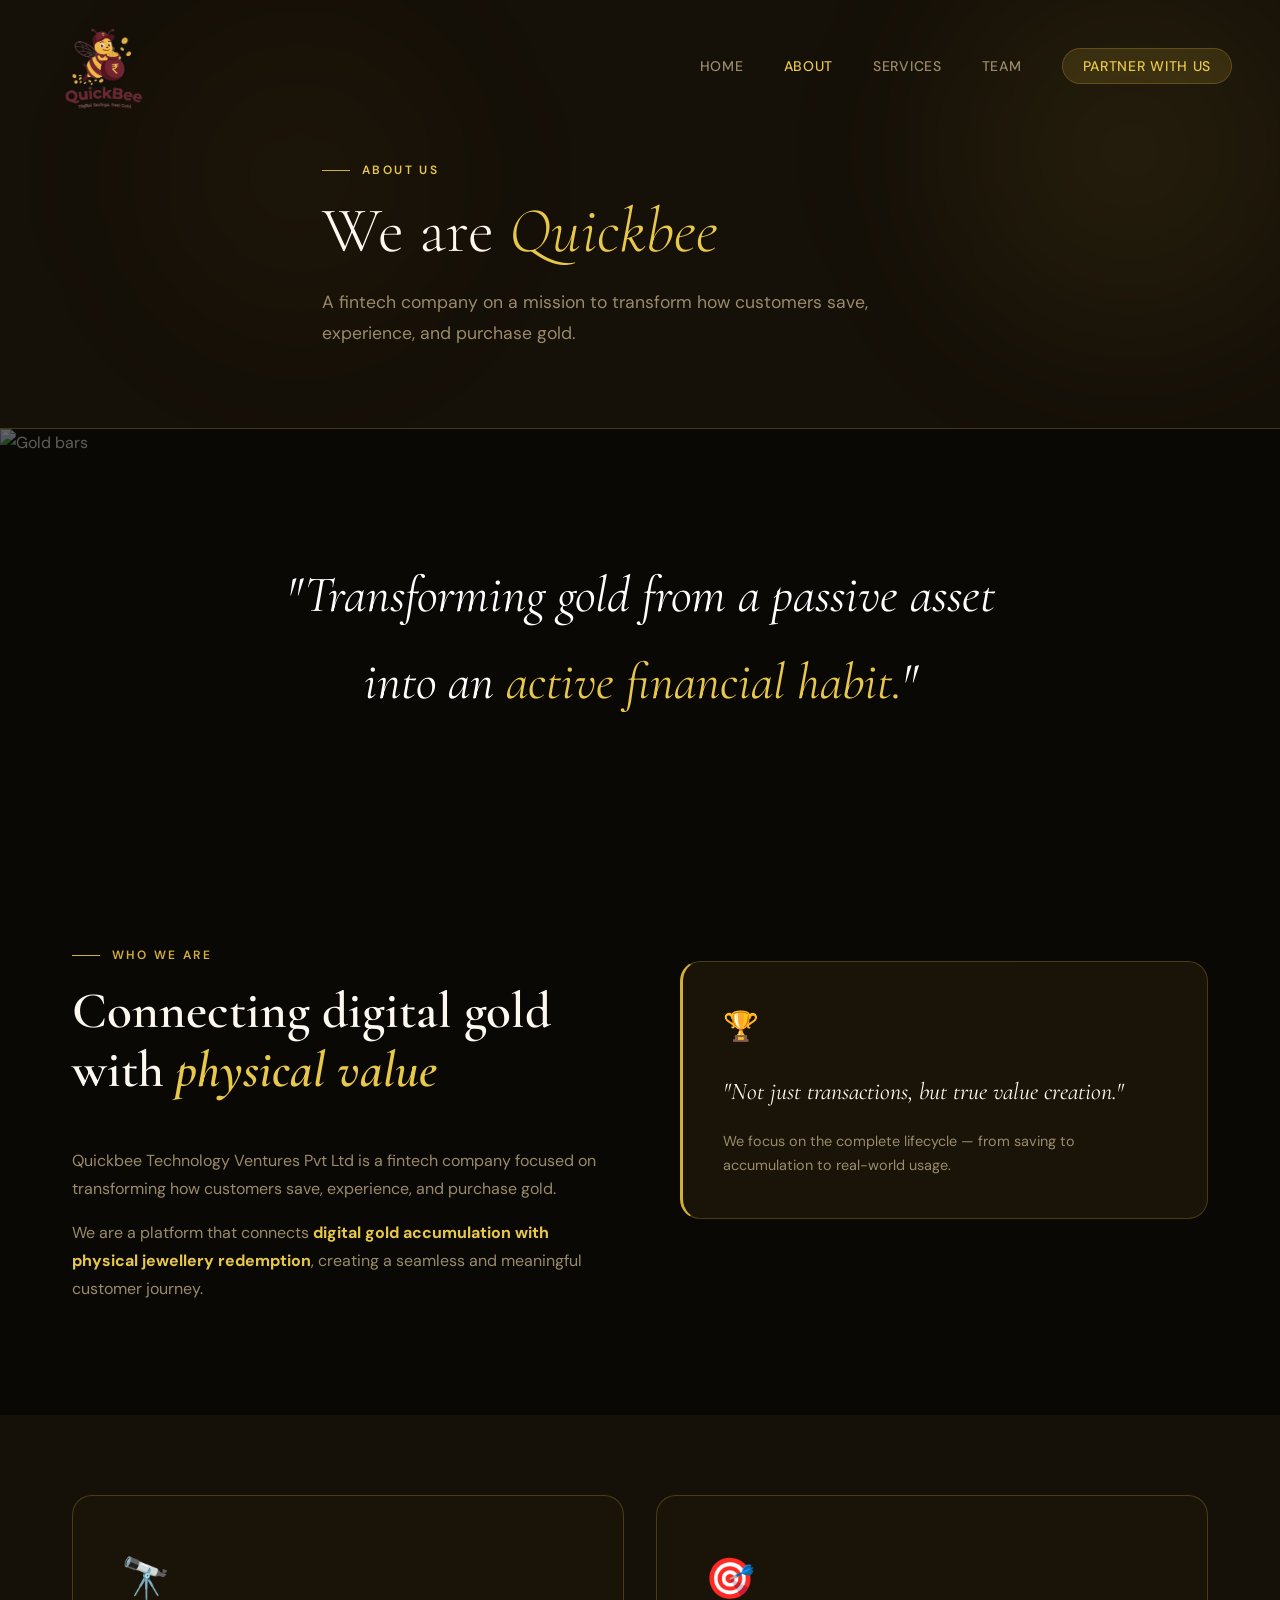
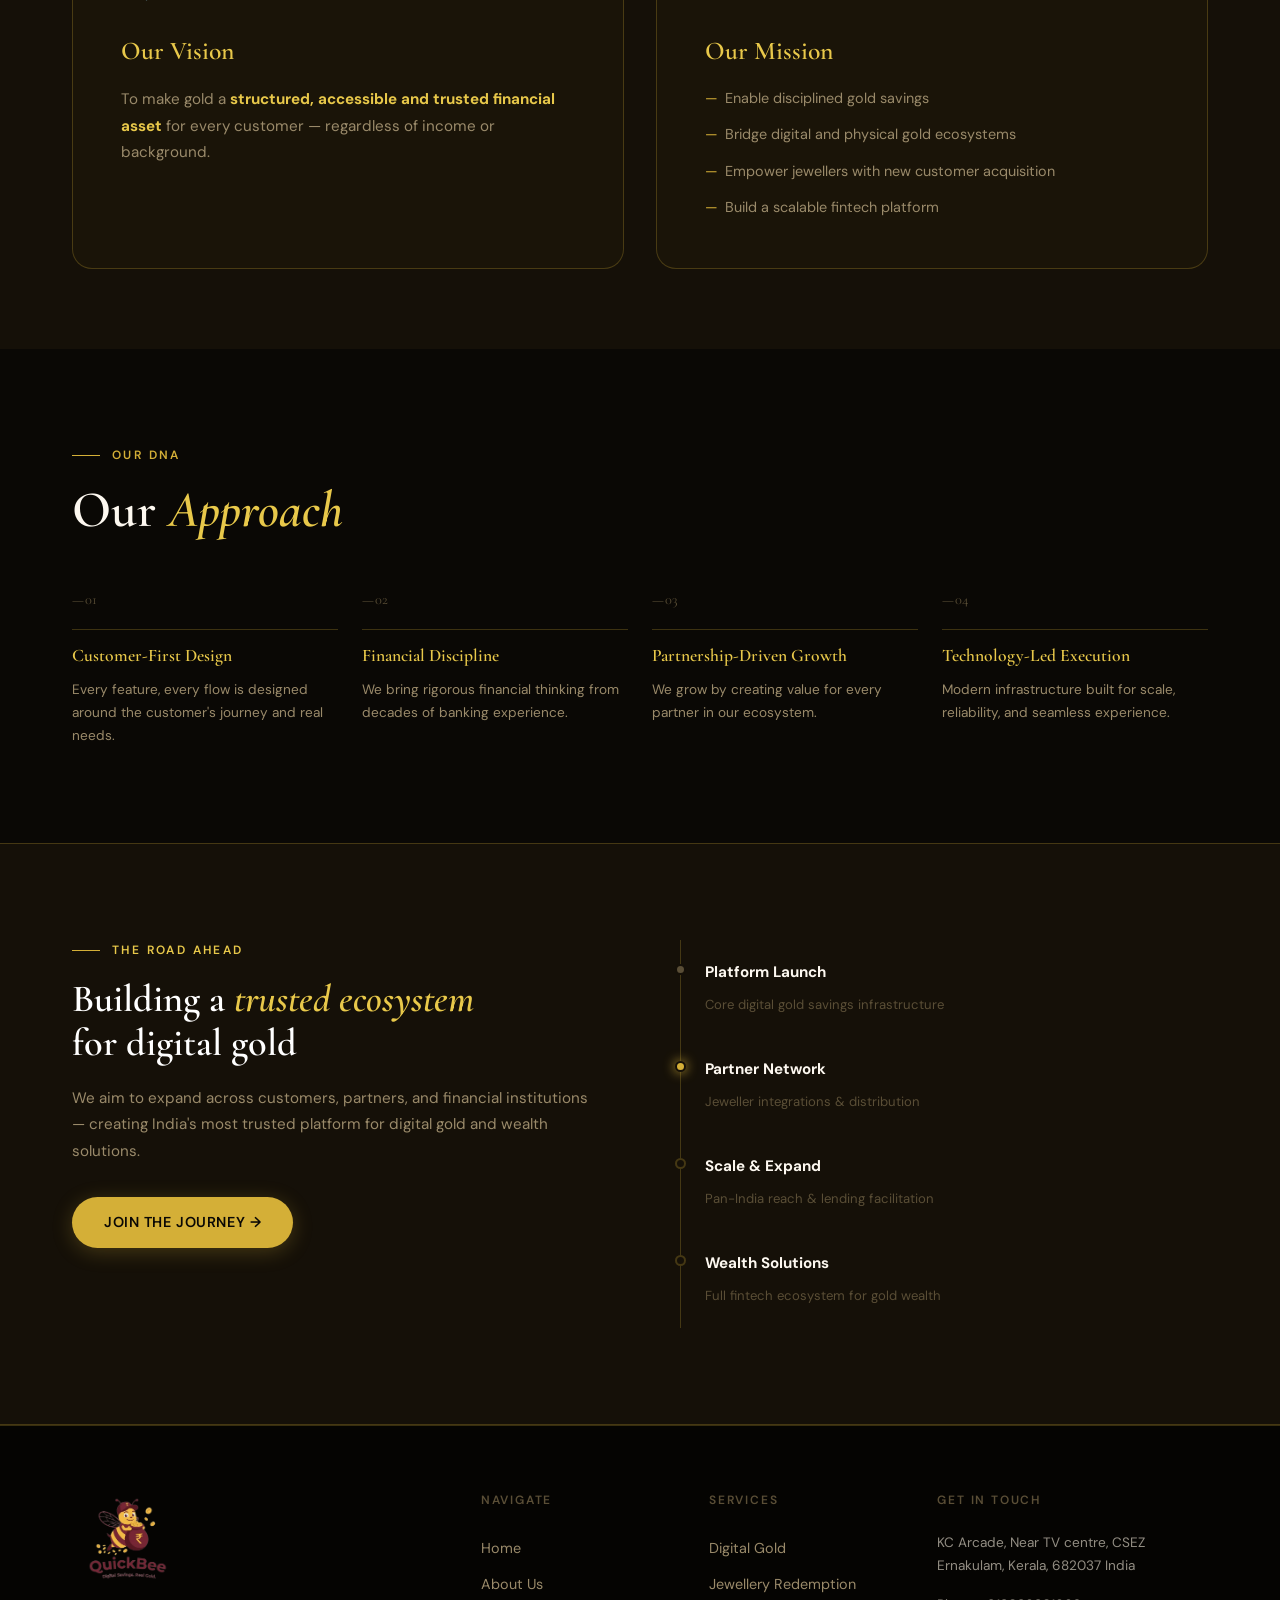
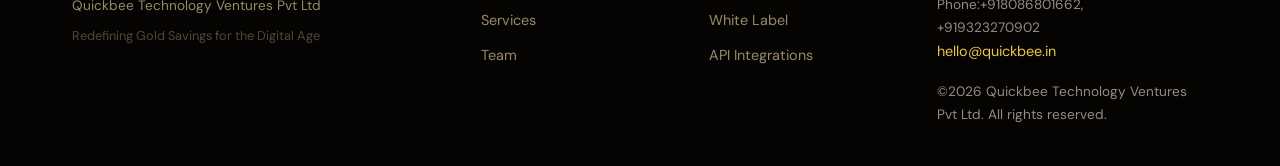
==== about.html @ dd4ba906 "Add files via upload" ====
<!DOCTYPE html>
<html lang="en">
<head>
  <meta charset="UTF-8" />
  <meta name="viewport" content="width=device-width, initial-scale=1.0" />
  <title>About Us — Quickbee</title>
  <link rel="stylesheet" href="styles.css" />
  <link rel="preconnect" href="https://fonts.googleapis.com">
  <link href="https://fonts.googleapis.com/css2?family=Cormorant+Garamond:ital,wght@0,300;0,400;0,600;0,700;1,300;1,400&family=DM+Sans:wght@300;400;500;600&display=swap" rel="stylesheet">
</head>
<body>

<!-- NAV -->
<nav class="nav" id="nav">
   <a href="index.html" class="nav-logo">
  <img src="logo.png" alt="Quickbee" class="nav-logo-img">
</a>
  <ul class="nav-links">
    <li><a href="index.html">Home</a></li>
    <li><a href="about.html" class="active">About</a></li>
    <li><a href="services.html">Services</a></li>
    <li><a href="team.html">Team</a></li>
    <li><a href="index.html#contact" class="nav-cta">Partner With Us</a></li>
  </ul>
  <button class="hamburger" id="hamburger">
    <span></span><span></span><span></span>
  </button>
</nav>

<!-- PAGE HERO -->
<section class="page-hero">
  <div class="page-hero-bg">
    <div class="gold-orb orb1"></div>
    <div class="gold-orb orb2"></div>
  </div>
  <div class="container page-hero-content">
    <div class="section-label reveal" style="color:var(--gold-light)">About Us</div>
    <h1 class="reveal">We are <em>Quickbee</em></h1>
    <p class="reveal">A fintech company on a mission to transform how customers save, experience, and purchase gold.</p>
  </div>
</section>
<div style="width:100%; height:420px; overflow:hidden; position:relative;">
  <img src="https://images.unsplash.com/photo-1582719471384-894fbb16e074?w=1800&q=80" 
       alt="Gold bars" 
       style="width:100%; height:100%; object-fit:cover; object-position:center; filter:brightness(0.4);">
  <div style="position:absolute; inset:0; display:flex; align-items:center; justify-content:center; flex-direction:column; gap:1rem;">
    <p style="font-family:'Cormorant Garamond',serif; font-size:clamp(1.8rem,4vw,3.5rem); color:#fff; font-style:italic; text-align:center; padding:0 2rem;">
      "Transforming gold from a passive asset<br/>into an <span style="color:#e8c84a">active financial habit.</span>"
    </p>
  </div>
</div>
<!-- WHO WE ARE -->
<section class="section-pad">
  <div class="container about-intro">
    <div class="about-text reveal">
      <div class="section-label">Who We Are</div>
      <h2 class="section-title">Connecting digital gold<br/>with <em>physical value</em></h2>
      <p>Quickbee Technology Ventures Pvt Ltd is a fintech company focused on transforming how customers save, experience, and purchase gold.</p>
      <p>We are a platform that connects <strong>digital gold accumulation with physical jewellery redemption</strong>, creating a seamless and meaningful customer journey.</p>
    </div>
    <div class="about-highlight reveal">
      <div class="highlight-card">
        <div class="hc-icon">🏆</div>
        <blockquote>"Not just transactions, but true value creation."</blockquote>
        <p>We focus on the complete lifecycle — from saving to accumulation to real-world usage.</p>
      </div>
    </div>
  </div>
</section>

<!-- VISION & MISSION -->
<section class="vm-section">
  <div class="container">
    <div class="vm-grid">
      <div class="vm-card reveal" style="--delay:0.05s">
        <div class="vm-icon">🔭</div>
        <h3>Our Vision</h3>
        <p>To make gold a <strong>structured, accessible and trusted financial asset</strong> for every customer — regardless of income or background.</p>
      </div>
      <div class="vm-card mission reveal" style="--delay:0.2s">
        <div class="vm-icon">🎯</div>
        <h3>Our Mission</h3>
        <ul class="vm-list">
          <li>Enable disciplined gold savings</li>
          <li>Bridge digital and physical gold ecosystems</li>
          <li>Empower jewellers with new customer acquisition</li>
          <li>Build a scalable fintech platform</li>
        </ul>
      </div>
    </div>
  </div>
</section>

<!-- APPROACH -->
<section class="section-pad">
  <div class="container">
    <div class="section-label reveal">Our DNA</div>
    <h2 class="section-title reveal">Our <em>Approach</em></h2>
    <div class="approach-grid">
      <div class="approach-item reveal" style="--delay:0.05s">
        <div class="approach-num">—01</div>
        <h3>Customer-First Design</h3>
        <p>Every feature, every flow is designed around the customer's journey and real needs.</p>
      </div>
      <div class="approach-item reveal" style="--delay:0.15s">
        <div class="approach-num">—02</div>
        <h3>Financial Discipline</h3>
        <p>We bring rigorous financial thinking from decades of banking experience.</p>
      </div>
      <div class="approach-item reveal" style="--delay:0.25s">
        <div class="approach-num">—03</div>
        <h3>Partnership-Driven Growth</h3>
        <p>We grow by creating value for every partner in our ecosystem.</p>
      </div>
      <div class="approach-item reveal" style="--delay:0.35s">
        <div class="approach-num">—04</div>
        <h3>Technology-Led Execution</h3>
        <p>Modern infrastructure built for scale, reliability, and seamless experience.</p>
      </div>
    </div>
  </div>
</section>

<!-- ROAD AHEAD -->
<section class="road-ahead">
  <div class="container road-content">
    <div class="road-text reveal">
      <div class="section-label" style="color:var(--gold-light)">The Road Ahead</div>
      <h2 style="color:#fff">Building a <em>trusted ecosystem</em><br/>for digital gold</h2>
      <p>We aim to expand across customers, partners, and financial institutions — creating India's most trusted platform for digital gold and wealth solutions.</p>
      <a href="index.html#contact" class="btn-gold" style="margin-top:2rem; display:inline-block">Join the Journey →</a>
    </div>
    <div class="road-visual reveal">
      <div class="timeline">
        <div class="tl-item">
          <div class="tl-dot"></div>
          <div class="tl-text">
            <strong>Platform Launch</strong>
            <span>Core digital gold savings infrastructure</span>
          </div>
        </div>
        <div class="tl-item">
          <div class="tl-dot active"></div>
          <div class="tl-text">
            <strong>Partner Network</strong>
            <span>Jeweller integrations & distribution</span>
          </div>
        </div>
        <div class="tl-item">
          <div class="tl-dot upcoming"></div>
          <div class="tl-text">
            <strong>Scale & Expand</strong>
            <span>Pan-India reach & lending facilitation</span>
          </div>
        </div>
        <div class="tl-item">
          <div class="tl-dot upcoming"></div>
          <div class="tl-text">
            <strong>Wealth Solutions</strong>
            <span>Full fintech ecosystem for gold wealth</span>
          </div>
        </div>
      </div>
    </div>
  </div>
</section>

<!-- FOOTER -->
<footer class="footer">
  <div class="container footer-grid">
    <div class="footer-brand">
       <a href="index.html" class="nav-logo">
  <img src="logo.png" alt="Quickbee" class="nav-logo-img">
</a>
      <p>Quickbee Technology Ventures Pvt Ltd</p>
      <p style="margin-top:0.5rem; font-size:0.8rem; opacity:0.5">Redefining Gold Savings for the Digital Age</p>
    </div>
    <div class="footer-links">
      <h4>Navigate</h4>
      <a href="index.html">Home</a>
      <a href="about.html">About Us</a>
      <a href="services.html">Services</a>
      <a href="team.html">Team</a>
    </div>
    <div class="footer-links">
      <h4>Services</h4>
      <a href="services.html">Digital Gold</a>
      <a href="services.html">Jewellery Redemption</a>
      <a href="services.html">White Label</a>
      <a href="services.html">API Integrations</a>
    </div>
   <div class="footer-contact">
      <h4>Get In Touch</h4>
	        <p style="margin-top:1rem; font-size:0.85rem; opacity:0.6">KC Arcade, Near TV centre, CSEZ
Ernakulam, Kerala, 682037
India
</p>
<p style="margin-top:1rem; font-size:0.85rem; opacity:0.6">Phone:+918086801662, <br>
        +919323270902

</p>
      <a href="mailto:hello@quickbee.in">hello@quickbee.in</a>
      <p style="margin-top:1rem; font-size:0.85rem; opacity:0.6">©2026 Quickbee Technology Ventures Pvt Ltd. All rights reserved.</p>
    </div>
  </div>
</footer>

<script src="main.js"></script>
</body>
</html>
---- styles.css ----
/* ============================================================
   QUICKBEE — STYLES.CSS
   Rich dark luxury + gold aesthetic
   ============================================================ */

/* --- TOKENS --- */
:root {
  --bg: #0a0805;
  --bg2: #0f0c08;
  --bg3: #151008;
  --surface: #1a1408;
  --surface2: #221c0c;
  --gold: #d4af37;
  --gold-light: #e8c84a;
  --gold-pale: #f5e49c;
  --gold-dim: rgba(212,175,55,0.15);
  --gold-border: rgba(212,175,55,0.25);
  --text: #f0e8d8;
  --text-muted: #9a8a6a;
  --text-dim: #5a4e36;
  --white: #fdf8f0;
  --radius: 12px;
  --radius-lg: 20px;
  --transition: 0.35s cubic-bezier(.25,.46,.45,.94);
}

/* --- RESET & BASE --- */
*, *::before, *::after { box-sizing: border-box; margin: 0; padding: 0; }

html { scroll-behavior: smooth; font-size: 16px; }

body {
  background: var(--bg);
  color: var(--text);
  font-family: 'DM Sans', sans-serif;
  font-weight: 400;
  line-height: 1.7;
  overflow-x: hidden;
}

img { max-width: 100%; display: block; }
a { text-decoration: none; color: inherit; }

h1, h2, h3 {
  font-family: 'Cormorant Garamond', serif;
  line-height: 1.15;
  font-weight: 600;
}

em { font-style: italic; color: var(--gold-light); }

.container {
  max-width: 1200px;
  margin: 0 auto;
  padding: 0 2rem;
}
.hero::before {
  content: '';
  position: fixed;
  inset: 0;
  background: url('https://images.unsplash.com/photo-1610375461246-83df859d849d?w=1800&q=80') center/cover no-repeat;
  opacity: 0.08;
  z-index: -2;
  pointer-events: none;
}
/* Service block hero images */
.service-block { position: relative; overflow: hidden; }

.sb-img {
  width: 100%;
  height: 200px;
  object-fit: cover;
  border-radius: var(--radius);
  margin-bottom: 1.5rem;
  opacity: 0.75;
  transition: opacity 0.3s ease, transform 0.4s ease;
}
.service-block:hover .sb-img {
  opacity: 0.9;
  transform: scale(1.02);
}
.section-pad { padding: 6rem 0; }

/* --- NAV --- */
.nav {
  position: fixed;
  top: 0; left: 0; right: 0;
  z-index: 100;
  display: flex;
  align-items: center;
  justify-content: space-between;
  padding: 1.25rem 3rem;
  background: rgba(10,8,5,0);
  border-bottom: 1px solid transparent;
  transition: var(--transition);
}

.nav.scrolled {
  background: rgba(10,8,5,0.95);
  border-bottom-color: var(--gold-border);
  backdrop-filter: blur(12px);
  padding: 0.9rem 3rem;
}
.nav-logo-img {
  height: 92px;        /* increase from 40px */
  width: auto;
  max-width: 200px;
  object-fit: contain;
    mix-blend-mode: screen;  /* removes white background */

}

.nav.scrolled .nav-logo-img {
  height: 72px;        /* slightly smaller when scrolled */
  transition: height 0.35s ease;
}
.nav-logo {
  display: flex;
  align-items: center;
  gap: 0.5rem;
  font-family: 'Cormorant Garamond', serif;
  font-size: 1.6rem;
  font-weight: 700;
  color: var(--gold-light);
  letter-spacing: 0.02em;
}

.logo-icon { font-size: 1.4rem; }

.nav-links {
  display: flex;
  align-items: center;
  gap: 2.5rem;
  list-style: none;
}

.nav-links a {
  font-size: 0.875rem;
  font-weight: 500;
  letter-spacing: 0.05em;
  text-transform: uppercase;
  color: var(--text-muted);
  transition: color var(--transition);
}

.nav-links a:hover,
.nav-links a.active { color: var(--gold-light); }

.nav-cta {
  background: var(--gold-dim) !important;
  color: var(--gold-light) !important;
  border: 1px solid var(--gold-border) !important;
  padding: 0.5rem 1.25rem !important;
  border-radius: 50px !important;
  transition: background var(--transition), color var(--transition) !important;
}

.nav-cta:hover {
  background: var(--gold) !important;
  color: var(--bg) !important;
}

.hamburger {
  display: none;
  flex-direction: column;
  gap: 5px;
  background: none;
  border: none;
  cursor: pointer;
  padding: 4px;
}
.hamburger span {
  display: block;
  width: 24px;
  height: 2px;
  background: var(--gold-light);
  border-radius: 2px;
  transition: var(--transition);
}

/* --- BUTTONS --- */
.btn-gold {
  display: inline-flex;
  align-items: center;
  gap: 0.5rem;
  background: var(--gold);
  color: #0a0805;
  font-family: 'DM Sans', sans-serif;
  font-size: 0.9rem;
  font-weight: 600;
  letter-spacing: 0.04em;
  text-transform: uppercase;
  padding: 0.85rem 2rem;
  border-radius: 50px;
  border: none;
  cursor: pointer;
  transition: background var(--transition), transform 0.2s, box-shadow var(--transition);
  box-shadow: 0 4px 20px rgba(212,175,55,0.25);
}
.btn-gold:hover {
  background: var(--gold-light);
  transform: translateY(-2px);
  box-shadow: 0 8px 32px rgba(212,175,55,0.4);
}

.btn-outline {
  display: inline-flex;
  align-items: center;
  background: transparent;
  color: var(--text-muted);
  font-size: 0.9rem;
  font-weight: 500;
  letter-spacing: 0.04em;
  text-transform: uppercase;
  padding: 0.85rem 2rem;
  border-radius: 50px;
  border: 1px solid var(--gold-border);
  cursor: pointer;
  transition: var(--transition);
}
.btn-outline:hover { color: var(--gold-light); border-color: var(--gold-light); }

.btn-outline-light {
  display: inline-flex;
  align-items: center;
  background: transparent;
  color: rgba(240,232,216,0.7);
  font-size: 0.9rem;
  font-weight: 500;
  letter-spacing: 0.04em;
  text-transform: uppercase;
  padding: 0.85rem 2rem;
  border-radius: 50px;
  border: 1px solid rgba(240,232,216,0.25);
  cursor: pointer;
  transition: var(--transition);
}
.btn-outline-light:hover { color: var(--white); border-color: rgba(240,232,216,0.6); }

/* --- REVEAL ANIMATION --- */
.reveal {
  opacity: 0;
  transform: translateY(28px);
  transition: opacity 0.7s cubic-bezier(.25,.46,.45,.94), transform 0.7s cubic-bezier(.25,.46,.45,.94);
  transition-delay: var(--delay, 0s);
}
.reveal.in-view {
  opacity: 1;
  transform: none;
}

/* --- SECTION LABELS --- */
.section-label {
  font-family: 'DM Sans', sans-serif;
  font-size: 0.75rem;
  font-weight: 600;
  letter-spacing: 0.2em;
  text-transform: uppercase;
  color: var(--gold);
  margin-bottom: 1rem;
  display: flex;
  align-items: center;
  gap: 0.75rem;
}
.section-label::before {
  content: '';
  display: inline-block;
  width: 28px;
  height: 1px;
  background: var(--gold);
}

.section-title {
  font-size: clamp(2rem, 4vw, 3.2rem);
  font-weight: 600;
  line-height: 1.15;
  color: var(--white);
  margin-bottom: 3rem;
}

/* ============================================================
   HERO
   ============================================================ */
.hero {
  min-height: 100vh;
  display: flex;
  align-items: center;
  position: relative;
  overflow: hidden;
  padding: 8rem 3rem 5rem;
  gap: 4rem;
  max-width: 1400px;
  margin: 0 auto;
}

.hero-bg {
  position: fixed;
  inset: 0;
  z-index: -1;
  pointer-events: none;
}

/* Background grid pattern */
.grid-lines {
  position: absolute;
  inset: 0;
  background-image:
    linear-gradient(rgba(212,175,55,0.04) 1px, transparent 1px),
    linear-gradient(90deg, rgba(212,175,55,0.04) 1px, transparent 1px);
  background-size: 60px 60px;
}

.gold-orb {
  position: absolute;
  border-radius: 50%;
  filter: blur(80px);
  pointer-events: none;
}

.orb1 {
  width: 500px;
  height: 500px;
  background: radial-gradient(circle, rgba(212,175,55,0.12) 0%, transparent 70%);
  top: -100px;
  right: -100px;
}

.orb2 {
  width: 400px;
  height: 400px;
  background: radial-gradient(circle, rgba(180,120,20,0.08) 0%, transparent 70%);
  bottom: 50px;
  left: 100px;
}

.orb3 {
  width: 300px;
  height: 300px;
  background: radial-gradient(circle, rgba(212,175,55,0.06) 0%, transparent 70%);
  top: 40%;
  left: 40%;
}

.hero-content {
  flex: 1;
  max-width: 620px;
  z-index: 1;
}

.hero-badge {
  display: inline-flex;
  align-items: center;
  gap: 0.5rem;
  font-size: 0.75rem;
  font-weight: 500;
  letter-spacing: 0.15em;
  text-transform: uppercase;
  color: var(--gold-light);
  background: var(--gold-dim);
  border: 1px solid var(--gold-border);
  padding: 0.4rem 1rem;
  border-radius: 50px;
  margin-bottom: 1.5rem;
}

.hero-title {
  font-size: clamp(2.8rem, 5.5vw, 5rem);
  font-weight: 300;
  line-height: 1.1;
  color: var(--white);
  margin-bottom: 1.5rem;
  letter-spacing: -0.01em;
}

.hero-title em {
  font-weight: 600;
  color: var(--gold-light);
  display: block;
}

.hero-sub {
  font-size: 1.05rem;
  color: var(--text-muted);
  line-height: 1.75;
  margin-bottom: 2.5rem;
  max-width: 520px;
}

.hero-ctas {
  display: flex;
  gap: 1rem;
  flex-wrap: wrap;
  margin-bottom: 3.5rem;
}

.hero-stats {
  display: flex;
  align-items: center;
  gap: 2rem;
  padding-top: 2rem;
  border-top: 1px solid var(--gold-border);
}

.stat { display: flex; flex-direction: column; gap: 0.2rem; }
.stat-num {
  font-family: 'Cormorant Garamond', serif;
  font-size: 1.1rem;
  font-weight: 700;
  color: var(--gold-light);
}
.stat-label {
  font-size: 0.72rem;
  font-weight: 500;
  letter-spacing: 0.08em;
  text-transform: uppercase;
  color: var(--text-dim);
}
.stat-divider {
  width: 1px;
  height: 36px;
  background: var(--gold-border);
}

/* GOLD CARD */
.hero-visual {
  flex: 0 0 380px;
  z-index: 1;
}

.gold-card {
  background: linear-gradient(135deg, #1e1708 0%, #0f0c06 60%, #1a1408 100%);
  border: 1px solid var(--gold-border);
  border-radius: var(--radius-lg);
  padding: 2rem;
  box-shadow:
    0 24px 64px rgba(0,0,0,0.5),
    inset 0 1px 0 rgba(212,175,55,0.15);
  position: relative;
  overflow: hidden;
}

.gold-card::before {
  content: '';
  position: absolute;
  top: -50%;
  right: -30%;
  width: 300px;
  height: 300px;
  background: radial-gradient(circle, rgba(212,175,55,0.08) 0%, transparent 60%);
  pointer-events: none;
}

.gc-header {
  display: flex;
  justify-content: space-between;
  align-items: center;
  margin-bottom: 2rem;
}
.gc-logo {
  font-family: 'Cormorant Garamond', serif;
  font-size: 1rem;
  color: var(--gold-light);
  font-weight: 600;
}
.gc-tag {
  font-size: 0.7rem;
  letter-spacing: 0.12em;
  text-transform: uppercase;
  color: var(--text-dim);
  background: var(--gold-dim);
  padding: 0.25rem 0.7rem;
  border-radius: 20px;
  border: 1px solid var(--gold-border);
}

.gc-amount { margin-bottom: 1.5rem; }
.gc-label {
  display: block;
  font-size: 0.72rem;
  text-transform: uppercase;
  letter-spacing: 0.12em;
  color: var(--text-dim);
  margin-bottom: 0.4rem;
}
.gc-value {
  display: block;
  font-family: 'Cormorant Garamond', serif;
  font-size: 2.8rem;
  font-weight: 700;
  color: var(--gold-pale);
  line-height: 1;
  margin-bottom: 0.3rem;
}
.gc-inr {
  display: block;
  font-size: 1.1rem;
  color: var(--text-muted);
  font-weight: 400;
}

.gc-bar {
  height: 4px;
  background: rgba(212,175,55,0.15);
  border-radius: 2px;
  margin-bottom: 0.6rem;
  overflow: hidden;
}
.gc-progress {
  height: 100%;
  width: 82%;
  background: linear-gradient(90deg, var(--gold) 0%, var(--gold-pale) 100%);
  border-radius: 2px;
  position: relative;
}
.gc-progress::after {
  content: '';
  position: absolute;
  right: -1px;
  top: -3px;
  width: 10px;
  height: 10px;
  background: var(--gold-pale);
  border-radius: 50%;
  box-shadow: 0 0 8px var(--gold);
}

.gc-footer {
  display: flex;
  justify-content: space-between;
  font-size: 0.75rem;
  color: var(--text-dim);
  margin-bottom: 1.5rem;
}

.gc-sparkline {
  height: 60px;
  opacity: 0.8;
}
.gc-sparkline svg { width: 100%; height: 100%; }

/* SCROLL HINT */
.scroll-hint {
  position: absolute;
  bottom: 2.5rem;
  left: 50%;
  transform: translateX(-50%);
  display: flex;
  flex-direction: column;
  align-items: center;
  gap: 0.5rem;
  color: var(--text-dim);
  font-size: 0.7rem;
  letter-spacing: 0.15em;
  text-transform: uppercase;
  animation: float 2.5s ease-in-out infinite;
}
.scroll-line {
  width: 1px;
  height: 40px;
  background: linear-gradient(to bottom, var(--gold-border), transparent);
}

@keyframes float {
  0%, 100% { transform: translateX(-50%) translateY(0); }
  50% { transform: translateX(-50%) translateY(6px); }
}

/* ============================================================
   WHAT WE DO
   ============================================================ */
.what-we-do {
  background: var(--bg2);
  border-top: 1px solid var(--gold-border);
  border-bottom: 1px solid var(--gold-border);
}

.wwd-grid {
  display: grid;
  grid-template-columns: repeat(3, 1fr);
  gap: 1.5rem;
  margin-bottom: 3rem;
}

.wwd-card {
  background: var(--surface);
  border: 1px solid var(--gold-border);
  border-radius: var(--radius);
  padding: 2rem;
  transition: transform var(--transition), border-color var(--transition), box-shadow var(--transition);
  transition-delay: var(--delay, 0s);
}
.wwd-card:hover {
  transform: translateY(-4px);
  border-color: var(--gold);
  box-shadow: 0 12px 40px rgba(212,175,55,0.12);
}

.wwd-icon {
  font-size: 2rem;
  margin-bottom: 1.25rem;
}

.wwd-card h3 {
  font-size: 1.3rem;
  font-weight: 600;
  color: var(--white);
  margin-bottom: 0.75rem;
}
.wwd-card p { font-size: 0.9rem; color: var(--text-muted); line-height: 1.7; }

.wwd-statement {
  text-align: center;
  padding: 2rem;
  border: 1px solid var(--gold-border);
  border-radius: var(--radius);
  background: var(--gold-dim);
}
.wwd-statement p {
  font-family: 'Cormorant Garamond', serif;
  font-size: 1.4rem;
  color: var(--text);
  font-style: italic;
}
.wwd-statement strong { color: var(--gold-light); font-weight: 700; }

/* ============================================================
   ECOSYSTEM
   ============================================================ */
.ecosystem {
  background: var(--bg3);
  padding: 6rem 0;
  position: relative;
  overflow: hidden;
}

.ecosystem::before {
  content: '';
  position: absolute;
  inset: 0;
  background-image:
    linear-gradient(rgba(212,175,55,0.03) 1px, transparent 1px),
    linear-gradient(90deg, rgba(212,175,55,0.03) 1px, transparent 1px);
  background-size: 40px 40px;
}

.eco-grid {
  display: grid;
  grid-template-columns: repeat(4, 1fr);
  gap: 1.25rem;
}

.eco-card {
  position: relative;
  background: rgba(26,20,8,0.8);
  border: 1px solid rgba(212,175,55,0.15);
  border-radius: var(--radius);
  padding: 2rem 1.5rem;
  transition: all var(--transition);
  transition-delay: var(--delay, 0s);
  backdrop-filter: blur(4px);
}
.eco-card:hover {
  border-color: var(--gold);
  background: rgba(34,28,12,0.9);
  transform: translateY(-4px);
}

.eco-num {
  font-size: 0.7rem;
  font-weight: 700;
  letter-spacing: 0.12em;
  color: var(--text-dim);
  margin-bottom: 1rem;
}
.eco-icon { font-size: 1.8rem; margin-bottom: 1rem; }

.eco-card h3 {
  font-size: 1.2rem;
  color: var(--gold-light);
  margin-bottom: 0.75rem;
}
.eco-card p { font-size: 0.85rem; color: var(--text-muted); line-height: 1.65; }

/* ============================================================
   HOW IT WORKS
   ============================================================ */
.how-it-works { background: var(--bg2); }

.steps {
  display: flex;
  align-items: flex-start;
  gap: 0;
}

.step {
  flex: 1;
  padding: 2rem;
  background: var(--surface);
  border: 1px solid var(--gold-border);
  border-radius: var(--radius);
  transition: all var(--transition);
  transition-delay: var(--delay, 0s);
}
.step:hover {
  border-color: var(--gold);
  box-shadow: 0 8px 32px rgba(212,175,55,0.1);
  transform: translateY(-4px);
}

.step-num {
  font-family: 'Cormorant Garamond', serif;
  font-size: 3rem;
  font-weight: 700;
  color: var(--gold-dim);
  line-height: 1;
  margin-bottom: 0.75rem;
  background: linear-gradient(to bottom, var(--gold-light), transparent);
  -webkit-background-clip: text;
  -webkit-text-fill-color: transparent;
  background-clip: text;
}

.step h3 {
  font-size: 1.15rem;
  color: var(--white);
  margin-bottom: 0.6rem;
}
.step p { font-size: 0.85rem; color: var(--text-muted); }

.step-connector {
  flex: 0 0 32px;
  height: 2px;
  background: var(--gold-border);
  margin-top: 3.5rem;
  position: relative;
  transition: background var(--transition);
}
.step-connector::after {
  content: '›';
  position: absolute;
  right: -8px;
  top: -10px;
  font-size: 1.2rem;
  color: var(--gold-border);
}

/* ============================================================
   WHY QUICKBEE
   ============================================================ */
.why-section { background: var(--bg); }

.why-container {
  display: grid;
  grid-template-columns: 1fr 1fr;
  gap: 5rem;
  align-items: start;
}

.why-right { display: flex; flex-direction: column; gap: 0; }

.why-item {
  display: flex;
  align-items: flex-start;
  gap: 1.25rem;
  padding: 1.25rem 0;
  border-bottom: 1px solid rgba(212,175,55,0.1);
  transition: padding-left var(--transition);
  transition-delay: var(--delay, 0s);
}
.why-item:hover { padding-left: 0.5rem; }
.why-item:last-child { border-bottom: none; }

.why-check {
  flex-shrink: 0;
  width: 28px;
  height: 28px;
  background: var(--gold-dim);
  border: 1px solid var(--gold-border);
  border-radius: 50%;
  display: flex;
  align-items: center;
  justify-content: center;
  font-size: 0.75rem;
  color: var(--gold-light);
  font-weight: 700;
  margin-top: 0.1rem;
}

.why-item p { font-size: 0.95rem; color: var(--text-muted); line-height: 1.65; }

/* ============================================================
   CTA BANNER
   ============================================================ */
.cta-banner {
  background: var(--bg3);
  padding: 6rem 0;
  position: relative;
  overflow: hidden;
  text-align: center;
}

.cta-bg {
  position: absolute;
  inset: 0;
  pointer-events: none;
}

.cta-content { position: relative; z-index: 1; max-width: 700px; margin: 0 auto; }

.cta-banner h2 {
  font-size: clamp(2.2rem, 4vw, 3.5rem);
  color: var(--white);
  margin-bottom: 1.25rem;
}

.cta-banner p {
  font-size: 1rem;
  color: var(--text-muted);
  margin-bottom: 2.5rem;
  line-height: 1.75;
}

.cta-actions {
  display: flex;
  gap: 1rem;
  justify-content: center;
  flex-wrap: wrap;
}

/* ============================================================
   FOOTER
   ============================================================ */
.footer {
  background: #050402;
  border-top: 1px solid var(--gold-border);
  padding: 4rem 0 2.5rem;
}

.footer-grid {
  display: grid;
  grid-template-columns: 2fr 1fr 1fr 1.5fr;
  gap: 3rem;
}

.footer-brand p {
  font-size: 0.85rem;
  color: var(--text-muted);
  margin-top: 0.75rem;
}

.footer-links h4,
.footer-contact h4 {
  font-family: 'DM Sans', sans-serif;
  font-size: 0.75rem;
  font-weight: 600;
  letter-spacing: 0.15em;
  text-transform: uppercase;
  color: var(--text-dim);
  margin-bottom: 1.25rem;
}

.footer-links {
  display: flex;
  flex-direction: column;
  gap: 0;
}

.footer-links a {
  font-size: 0.9rem;
  color: var(--text-muted);
  padding: 0.35rem 0;
  transition: color var(--transition);
}
.footer-links a:hover { color: var(--gold-light); }

.footer-contact a {
  font-size: 0.9rem;
  color: var(--gold-light);
  display: block;
  transition: color var(--transition);
}
.footer-contact a:hover { color: var(--gold-pale); }

/* ============================================================
   PAGE HERO (inner pages)
   ============================================================ */
.page-hero {
  padding: 10rem 0 5rem;
  background: var(--bg3);
  position: relative;
  overflow: hidden;
  border-bottom: 1px solid var(--gold-border);
}

.page-hero-bg {
  position: absolute;
  inset: 0;
  pointer-events: none;
}

.page-hero-content { position: relative; z-index: 1; max-width: 700px; }

.page-hero h1 {
  font-size: clamp(3rem, 5vw, 5.5rem);
  font-weight: 300;
  color: var(--white);
  line-height: 1.1;
  margin-bottom: 1.25rem;
}

.page-hero p {
  font-size: 1.1rem;
  color: var(--text-muted);
  line-height: 1.75;
}

/* ============================================================
   ABOUT PAGE
   ============================================================ */
.about-intro {
  display: grid;
  grid-template-columns: 1fr 1fr;
  gap: 5rem;
  align-items: start;
}

.about-text p {
  color: var(--text-muted);
  margin-bottom: 1rem;
  line-height: 1.75;
}
.about-text p strong { color: var(--gold-light); }

.about-highlight { padding-top: 1rem; }

.highlight-card {
  background: var(--surface);
  border: 1px solid var(--gold-border);
  border-radius: var(--radius-lg);
  padding: 2.5rem;
  border-left: 3px solid var(--gold);
}

.hc-icon { font-size: 1.8rem; margin-bottom: 1.5rem; }

.highlight-card blockquote {
  font-family: 'Cormorant Garamond', serif;
  font-size: 1.5rem;
  font-style: italic;
  color: var(--white);
  line-height: 1.4;
  margin-bottom: 1.25rem;
}

.highlight-card p {
  font-size: 0.9rem;
  color: var(--text-muted);
  line-height: 1.7;
}

/* VISION & MISSION */
.vm-section { background: var(--bg3); padding: 5rem 0; }

.vm-grid {
  display: grid;
  grid-template-columns: 1fr 1fr;
  gap: 2rem;
}

.vm-card {
  background: var(--surface);
  border: 1px solid var(--gold-border);
  border-radius: var(--radius-lg);
  padding: 3rem;
  transition: all var(--transition);
}
.vm-card:hover { border-color: var(--gold); }

.vm-icon { font-size: 2.5rem; margin-bottom: 1.5rem; }

.vm-card h3 {
  font-size: 1.6rem;
  color: var(--gold-light);
  margin-bottom: 1.25rem;
}

.vm-card p {
  font-size: 0.95rem;
  color: var(--text-muted);
  line-height: 1.75;
}
.vm-card p strong { color: var(--gold-light); }

.vm-list {
  list-style: none;
  display: flex;
  flex-direction: column;
  gap: 0.75rem;
}
.vm-list li {
  font-size: 0.9rem;
  color: var(--text-muted);
  padding-left: 1.25rem;
  position: relative;
}
.vm-list li::before {
  content: '—';
  position: absolute;
  left: 0;
  color: var(--gold);
}

/* APPROACH GRID */
.approach-grid {
  display: grid;
  grid-template-columns: repeat(4, 1fr);
  gap: 1.5rem;
}

.approach-item {
  transition-delay: var(--delay, 0s);
}

.approach-num {
  font-family: 'Cormorant Garamond', serif;
  font-size: 0.9rem;
  color: var(--text-dim);
  margin-bottom: 1rem;
  letter-spacing: 0.05em;
}

.approach-item h3 {
  font-size: 1.1rem;
  color: var(--gold-light);
  margin-bottom: 0.75rem;
  border-top: 1px solid var(--gold-border);
  padding-top: 1rem;
}

.approach-item p { font-size: 0.85rem; color: var(--text-muted); line-height: 1.7; }

/* ROAD AHEAD */
.road-ahead {
  background: var(--bg3);
  padding: 6rem 0;
  border-top: 1px solid var(--gold-border);
  border-bottom: 1px solid var(--gold-border);
}

.road-content {
  display: grid;
  grid-template-columns: 1fr 1fr;
  gap: 5rem;
  align-items: start;
}

.road-text h2 {
  font-size: clamp(1.8rem, 3vw, 2.8rem);
  color: var(--white);
  margin-bottom: 1.25rem;
}
.road-text p {
  color: var(--text-muted);
  line-height: 1.75;
  font-size: 0.95rem;
}

.timeline { display: flex; flex-direction: column; gap: 0; }

.tl-item {
  display: flex;
  align-items: flex-start;
  gap: 1.25rem;
  padding: 1.25rem 0;
  border-left: 1px solid var(--gold-border);
  padding-left: 1.5rem;
  position: relative;
}

.tl-dot {
  position: absolute;
  left: -6px;
  top: 1.5rem;
  width: 11px;
  height: 11px;
  background: var(--text-dim);
  border-radius: 50%;
  border: 2px solid var(--bg3);
  flex-shrink: 0;
}
.tl-dot.active { background: var(--gold); box-shadow: 0 0 12px var(--gold); }
.tl-dot.upcoming { background: var(--bg3); border-color: var(--gold-border); }

.tl-text strong { display: block; color: var(--white); margin-bottom: 0.25rem; font-size: 0.95rem; }
.tl-text span { font-size: 0.82rem; color: var(--text-dim); }

/* ============================================================
   SERVICES PAGE
   ============================================================ */
.services-page { background: var(--bg2); }

.service-block {
  display: grid;
  grid-template-columns: 280px 1fr;
  gap: 3rem;
  padding: 3rem 0;
  border-bottom: 1px solid rgba(212,175,55,0.1);
  align-items: start;
}
.service-block:last-child { border-bottom: none; }

.service-block.alt { background: var(--surface); border-radius: var(--radius); padding: 3rem; margin: 0 -1rem; }

.sb-header {
  display: flex;
  flex-direction: column;
  gap: 1.25rem;
}

.sb-icon-wrap {
  width: 64px;
  height: 64px;
  background: var(--gold-dim);
  border: 1px solid var(--gold-border);
  border-radius: var(--radius);
  display: flex;
  align-items: center;
  justify-content: center;
}
.sb-icon { font-size: 1.75rem; }

.sb-tag {
  font-size: 0.7rem;
  font-weight: 600;
  letter-spacing: 0.15em;
  text-transform: uppercase;
  color: var(--gold);
}

.sb-header h2 {
  font-size: 1.7rem;
  color: var(--white);
  font-weight: 600;
  line-height: 1.2;
}

.sb-lead {
  font-size: 1rem;
  color: var(--text-muted);
  line-height: 1.75;
  margin-bottom: 1.75rem;
  border-left: 2px solid var(--gold);
  padding-left: 1.25rem;
}

.sb-features { display: flex; flex-direction: column; gap: 0.75rem; }

.sb-feat {
  display: flex;
  align-items: flex-start;
  gap: 0.875rem;
  font-size: 0.9rem;
  color: var(--text-muted);
  line-height: 1.6;
}

.sf-bullet {
  flex-shrink: 0;
  width: 6px;
  height: 6px;
  background: var(--gold);
  border-radius: 50%;
  margin-top: 0.55rem;
}

/* ============================================================
   TEAM PAGE
   ============================================================ */
.team-card {
  display: grid;
  grid-template-columns: auto 1fr;
  gap: 3rem;
  padding: 3.5rem;
  background: var(--surface);
  border: 1px solid var(--gold-border);
  border-radius: var(--radius-lg);
  margin-bottom: 2rem;
  align-items: start;
  transition: border-color var(--transition);
}
.team-card:hover { border-color: var(--gold); }
.team-card.alt { flex-direction: row-reverse; }

.tc-avatar {
  position: relative;
  width: 100px;
  height: 100px;
  flex-shrink: 0;
}

.tc-initials {
  width: 100px;
  height: 100px;
  background: var(--gold-dim);
  border: 2px solid var(--gold-border);
  border-radius: 50%;
  display: flex;
  align-items: center;
  justify-content: center;
  font-family: 'Cormorant Garamond', serif;
  font-size: 1.8rem;
  font-weight: 700;
  color: var(--gold-light);
  position: relative;
  z-index: 1;
}

.tc-ring {
  position: absolute;
  inset: -8px;
  border-radius: 50%;
  border: 1px dashed rgba(212,175,55,0.25);
  animation: spin 15s linear infinite;
}

@keyframes spin {
  from { transform: rotate(0deg); }
  to { transform: rotate(360deg); }
}

.tc-meta {
  display: flex;
  align-items: center;
  gap: 1rem;
  margin-bottom: 0.75rem;
}

.tc-role {
  font-size: 0.7rem;
  font-weight: 600;
  letter-spacing: 0.15em;
  text-transform: uppercase;
  color: var(--gold);
  background: var(--gold-dim);
  border: 1px solid var(--gold-border);
  padding: 0.25rem 0.75rem;
  border-radius: 20px;
}

.tc-years {
  font-size: 0.8rem;
  color: var(--text-dim);
}

.tc-name {
  font-size: 2.2rem;
  color: var(--white);
  font-weight: 600;
  margin-bottom: 1rem;
}

.tc-bio {
  font-size: 0.92rem;
  color: var(--text-muted);
  line-height: 1.8;
  margin-bottom: 1.5rem;
}

.tc-expertise {
  display: flex;
  flex-wrap: wrap;
  gap: 0.5rem;
  margin-bottom: 1.25rem;
}

.tc-expertise span {
  font-size: 0.75rem;
  font-weight: 500;
  color: var(--text-muted);
  background: var(--bg2);
  border: 1px solid rgba(212,175,55,0.12);
  padding: 0.3rem 0.75rem;
  border-radius: 20px;
}

.tc-orgs { display: flex; flex-wrap: wrap; gap: 0.6rem; }

.org-badge {
  font-size: 0.75rem;
  font-weight: 600;
  color: var(--gold-light);
  background: rgba(212,175,55,0.08);
  border: 1px solid var(--gold-border);
  padding: 0.3rem 0.85rem;
  border-radius: 4px;
}

/* STRENGTH SECTION */
.strength-section {
  background: var(--bg3);
  padding: 6rem 0;
  border-top: 1px solid var(--gold-border);
}

.strength-grid {
  display: grid;
  grid-template-columns: repeat(4, 1fr);
  gap: 1.5rem;
  margin-top: 3rem;
}

.strength-item {
  padding: 2rem;
  border: 1px solid rgba(212,175,55,0.12);
  border-radius: var(--radius);
  background: rgba(26,20,8,0.5);
  transition: all var(--transition);
  transition-delay: var(--delay, 0s);
}
.strength-item:hover {
  border-color: var(--gold);
  background: rgba(26,20,8,0.85);
  transform: translateY(-4px);
}

.si-icon { font-size: 2rem; margin-bottom: 1rem; }
.strength-item h3 {
  font-size: 1.1rem;
  color: var(--gold-light);
  margin-bottom: 0.75rem;
}
.strength-item p { font-size: 0.85rem; color: var(--text-muted); line-height: 1.65; }

/* TEAM CLOSING */
.team-closing {
  background: var(--bg2);
  border-top: 1px solid var(--gold-border);
  text-align: center;
}

.closing-statement p {
  font-family: 'Cormorant Garamond', serif;
  font-size: 1.25rem;
  font-style: italic;
  color: var(--text-muted);
  margin-bottom: 0.5rem;
}

.closing-statement h2 {
  font-size: clamp(1.8rem, 3.5vw, 3rem);
  color: var(--white);
  line-height: 1.25;
}

/* ============================================================
   MOBILE NAV MENU
   ============================================================ */
.mobile-menu {
  display: none;
  position: fixed;
  top: 0; left: 0; right: 0; bottom: 0;
  background: rgba(5,4,2,0.97);
  z-index: 99;
  flex-direction: column;
  align-items: center;
  justify-content: center;
  gap: 2rem;
}
.mobile-menu.open { display: flex; }
.mobile-menu a {
  font-family: 'Cormorant Garamond', serif;
  font-size: 2.5rem;
  color: var(--text-muted);
  transition: color var(--transition);
}
.mobile-menu a:hover { color: var(--gold-light); }
.mobile-close {
  position: absolute;
  top: 1.5rem;
  right: 2rem;
  background: none;
  border: none;
  color: var(--text-muted);
  font-size: 2rem;
  cursor: pointer;
}

/* ============================================================
   RESPONSIVE
   ============================================================ */
@media (max-width: 1100px) {
  .eco-grid { grid-template-columns: repeat(2, 1fr); }
  .steps { flex-direction: column; }
  .step-connector { display: none; }
  .approach-grid { grid-template-columns: repeat(2, 1fr); }
}

@media (max-width: 900px) {
  .nav { padding: 1.25rem 1.5rem; }
  .nav.scrolled { padding: 0.9rem 1.5rem; }
  .nav-links { display: none; }
  .hamburger { display: flex; }

  .hero {
    flex-direction: column;
    padding: 7rem 1.5rem 4rem;
    gap: 3rem;
  }
  .hero-visual { flex: none; width: 100%; max-width: 400px; margin: 0 auto; }

  .wwd-grid { grid-template-columns: 1fr; }
  .why-container { grid-template-columns: 1fr; gap: 3rem; }
  .about-intro { grid-template-columns: 1fr; gap: 3rem; }
  .vm-grid { grid-template-columns: 1fr; }
  .approach-grid { grid-template-columns: 1fr 1fr; }
  .road-content { grid-template-columns: 1fr; gap: 3rem; }
  .service-block { grid-template-columns: 1fr; gap: 1.5rem; }
  .service-block.alt { padding: 2rem; margin: 0; }
  .team-card { grid-template-columns: 1fr; gap: 1.5rem; }
  .strength-grid { grid-template-columns: repeat(2, 1fr); }
  .footer-grid { grid-template-columns: 1fr 1fr; gap: 2rem; }

  .container { padding: 0 1.5rem; }
  .section-pad { padding: 4rem 0; }
  .eco-grid { grid-template-columns: 1fr 1fr; }
}

@media (max-width: 600px) {
  .hero-stats { flex-wrap: wrap; gap: 1rem; }
  .stat-divider { display: none; }
  .eco-grid { grid-template-columns: 1fr; }
  .approach-grid { grid-template-columns: 1fr; }
  .strength-grid { grid-template-columns: 1fr; }
  .footer-grid { grid-template-columns: 1fr; }
  .hero-ctas { flex-direction: column; }
  .cta-actions { flex-direction: column; align-items: center; }
  .hero-title { font-size: 2.5rem; }
}
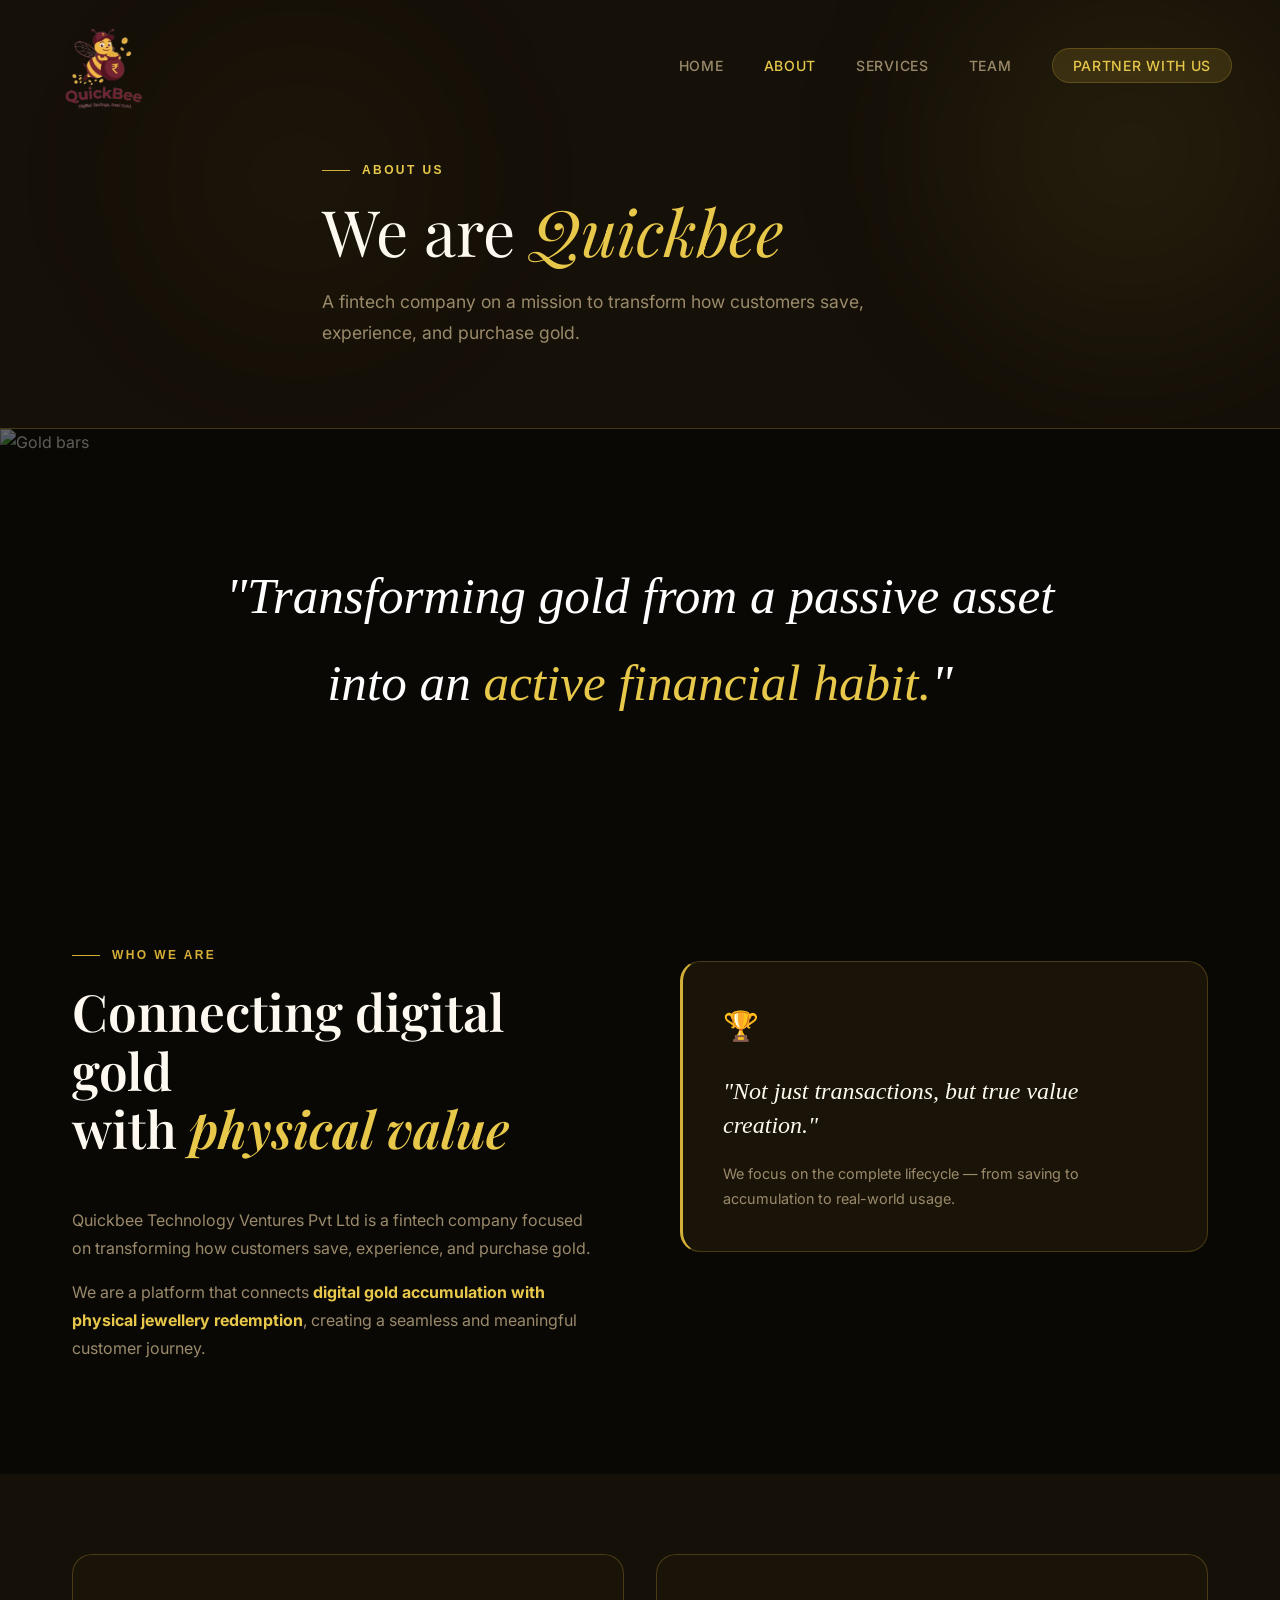
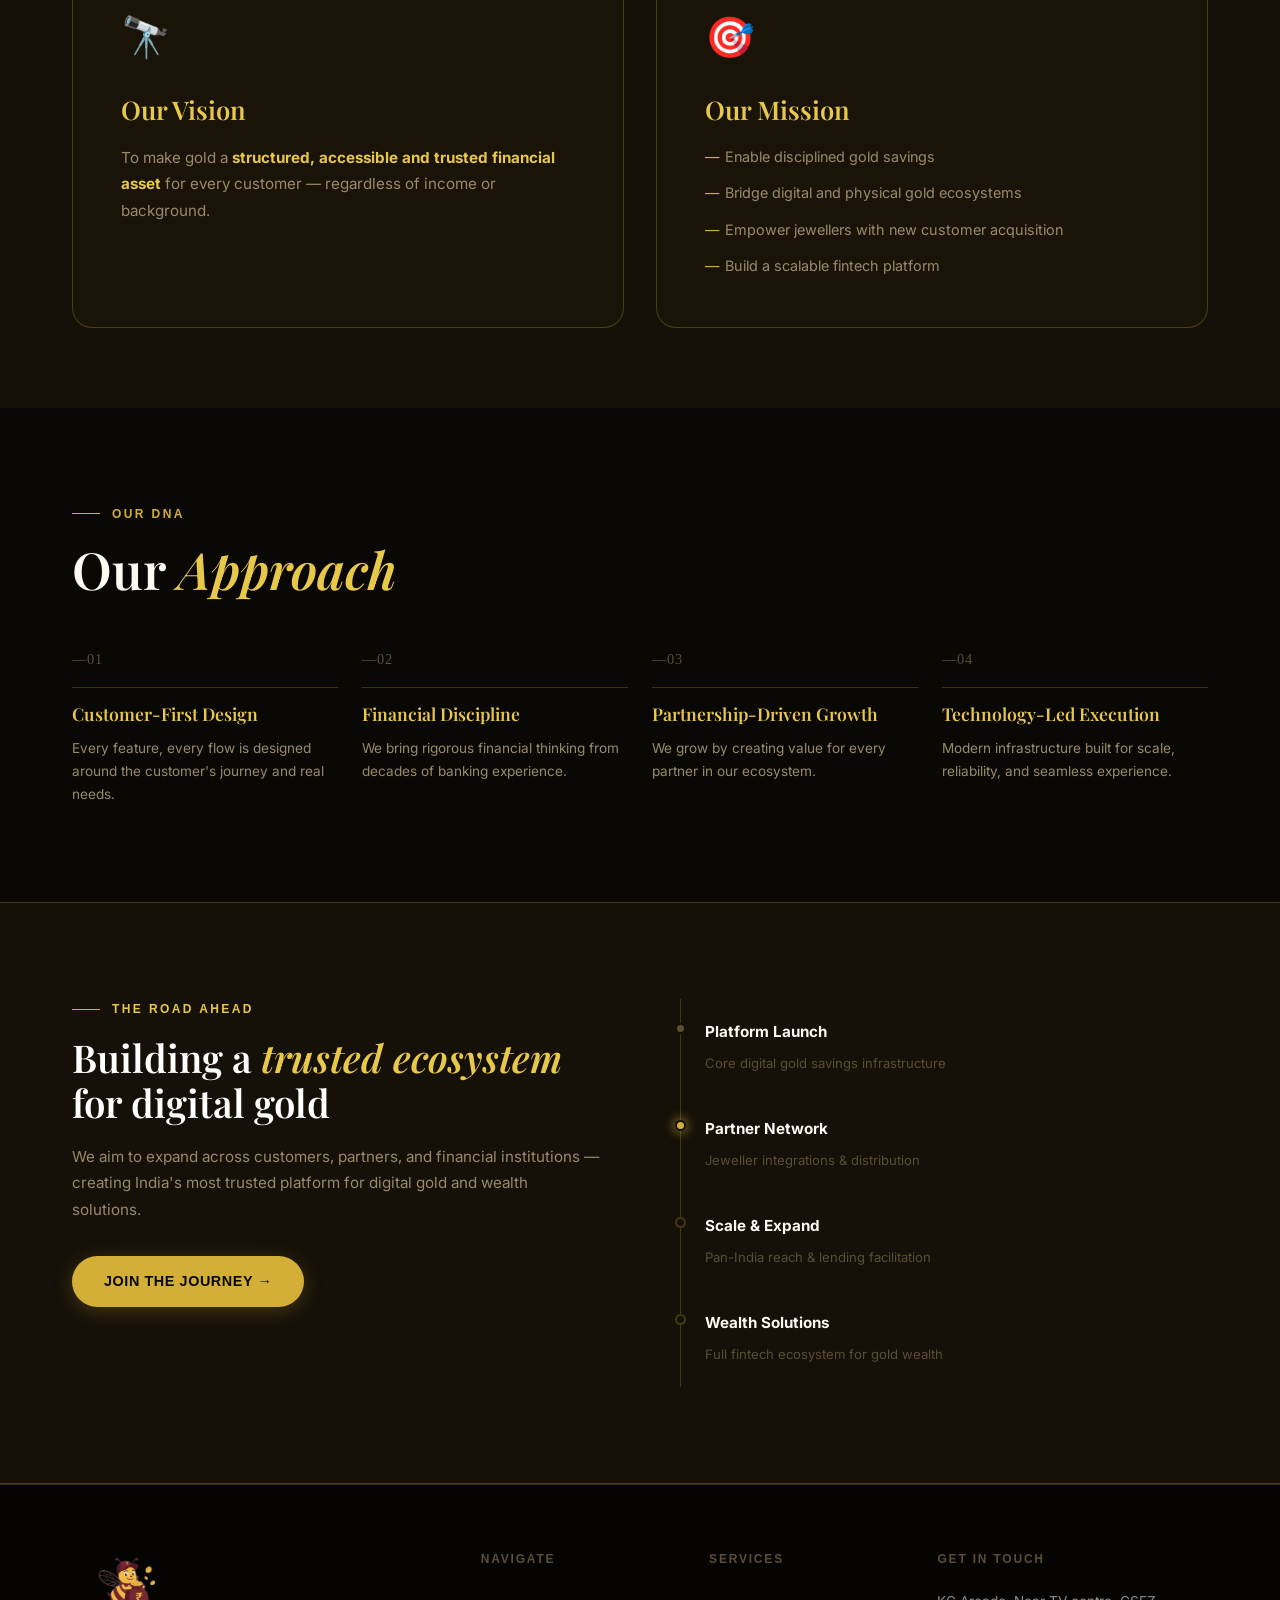
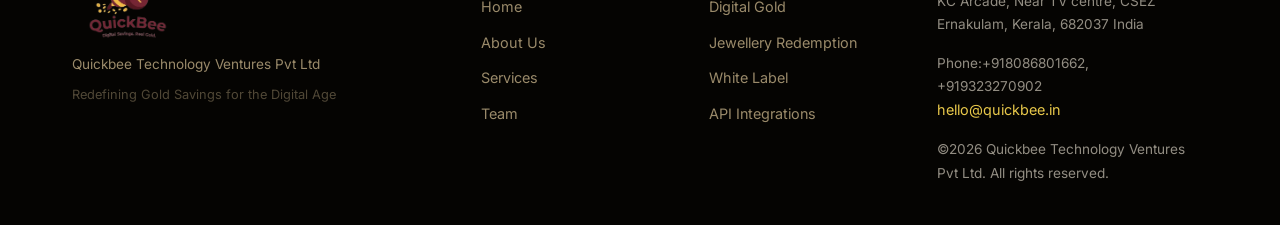
==== commit f2b39af9: "Add files via upload" ====
--- a/about.html
+++ b/about.html
@@ -5,9 +5,10 @@
   <meta name="viewport" content="width=device-width, initial-scale=1.0" />
   <title>About Us — Quickbee</title>
   <link rel="stylesheet" href="styles.css" />
-  <link rel="preconnect" href="https://fonts.googleapis.com">
-  <link href="https://fonts.googleapis.com/css2?family=Cormorant+Garamond:ital,wght@0,300;0,400;0,600;0,700;1,300;1,400&family=DM+Sans:wght@300;400;500;600&display=swap" rel="stylesheet">
-</head>
+<!-- REMOVE the old font link and replace with this -->
+<link rel="preconnect" href="https://fonts.googleapis.com">
+<link rel="preconnect" href="https://fonts.gstatic.com" crossorigin>
+<link href="https://fonts.googleapis.com/css2?family=Playfair+Display:ital,wght@0,400;0,600;0,700;1,400;1,600&family=Inter:wght@300;400;500;600&display=swap" rel="stylesheet"></head>
 <body>
 
 <!-- NAV -->
--- a/styles.css
+++ b/styles.css
@@ -32,7 +32,7 @@
 body {
   background: var(--bg);
   color: var(--text);
-  font-family: 'DM Sans', sans-serif;
+ font-family: 'Inter', sans-serif;
   font-weight: 400;
   line-height: 1.7;
   overflow-x: hidden;
@@ -42,7 +42,7 @@
 a { text-decoration: none; color: inherit; }
 
 h1, h2, h3 {
-  font-family: 'Cormorant Garamond', serif;
+  font-family: 'Playfair Display', serif;
   line-height: 1.15;
   font-weight: 600;
 }
